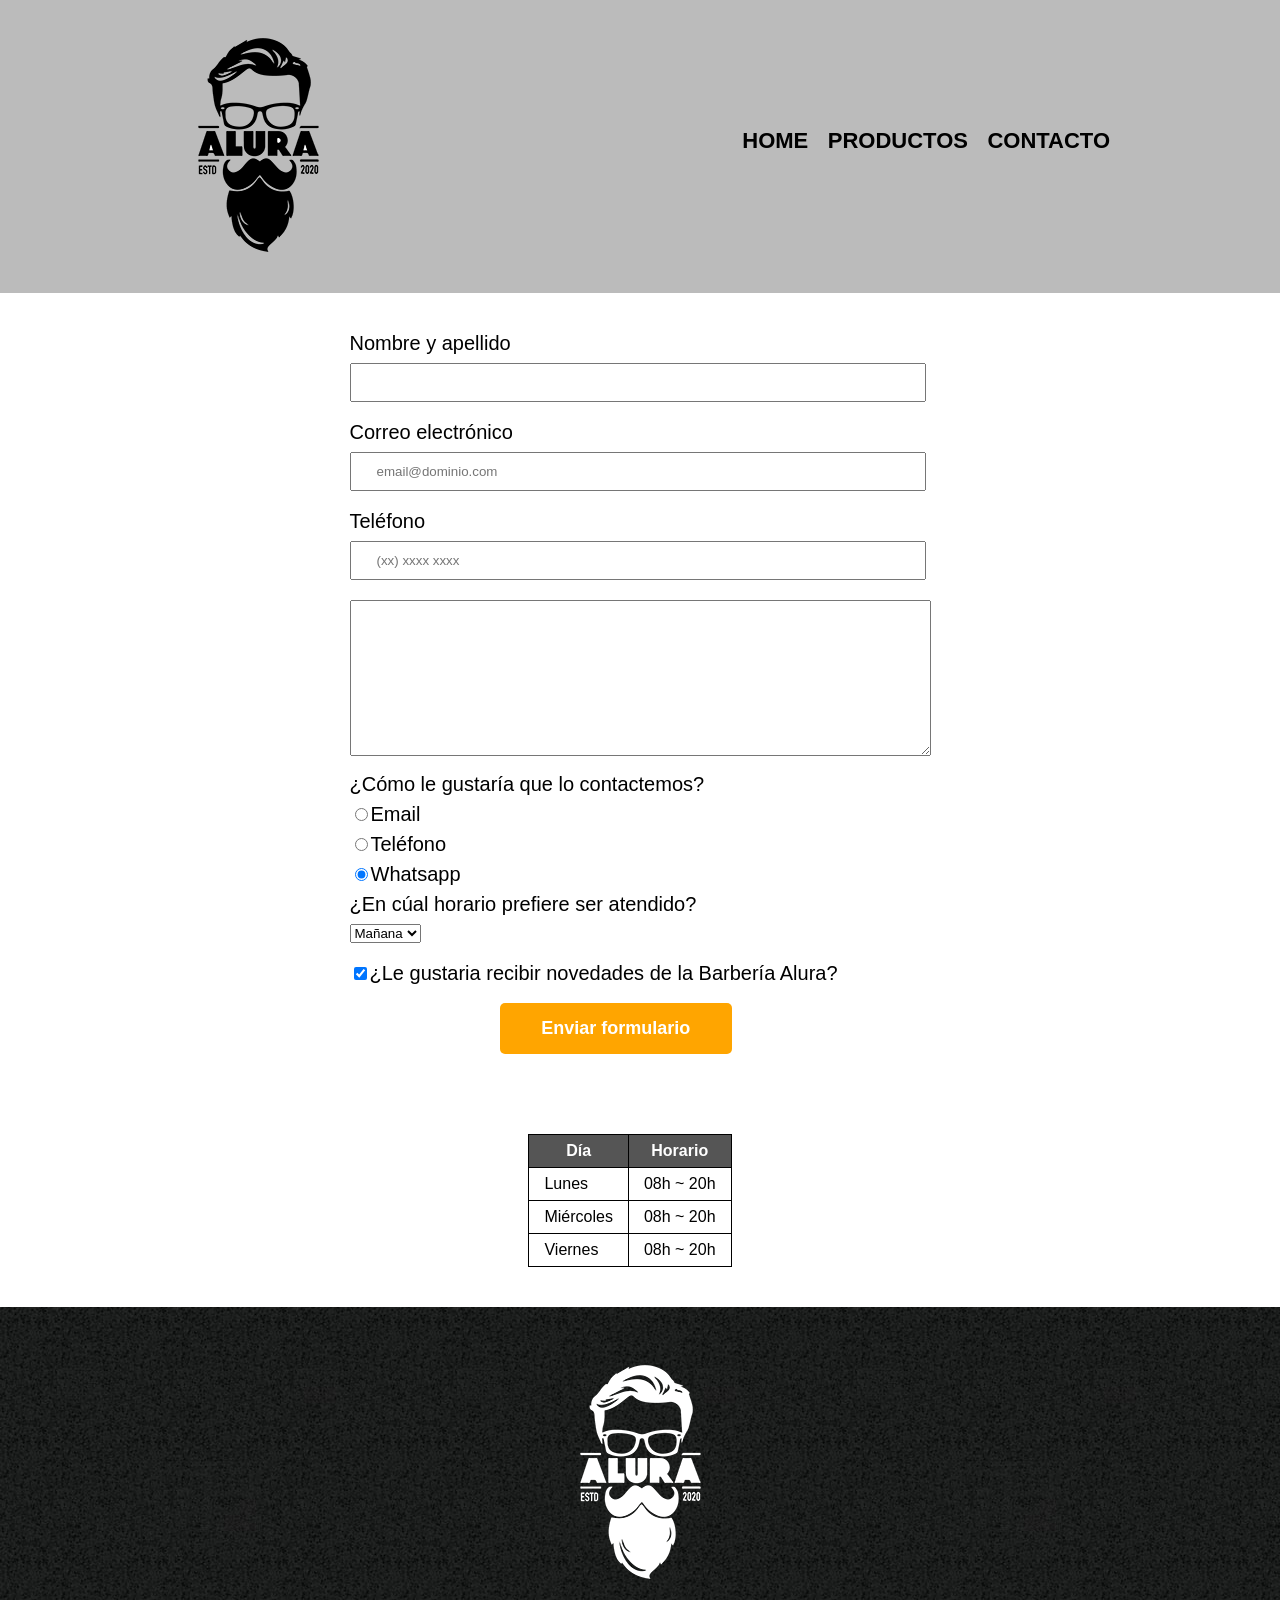
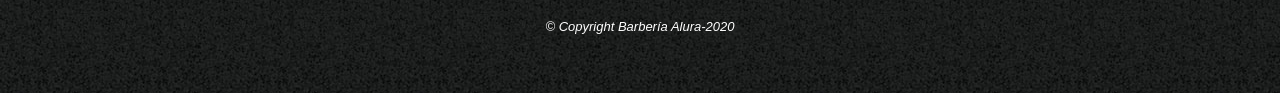
==== contacto.html @ 199c6437 "first commit" ====
<!DOCTYPE html>
<html lang="es">

<head>
    <meta charset="UTF-8">
    <meta name="viewport" content="width=device-width, initial-scale=1.0">
    <title>Contacto Barbería Alura </title>
    <link rel="stylesheet" href="assets/css/reset.css">
    <link rel="stylesheet" href="/assets/css/style-index.css">
</head>

<body>
    <header>
        <div class="caja">
            <h1><img src="/assets/img/productos/logo.png" alt="logo"></h1>
            <nav>
                <ul class="navegacion">
                    <li><a href="index.html">Home</a></li>
                    <li><a href="productos.html">Productos</a></li>
                    <li><a href="contacto.html">Contacto</a></li>
                </ul>

            </nav>
        </div>



    </header>

    <main class="formulario">
        <form method="post" action="">
            <label for="nombreapellido">Nombre y apellido</label>
            <input type="text" id="nombreapellido" class="input-padron" required>

            <label for="correoelectronico">Correo electrónico</label>
            <input type="email" id="correoelectronico" class="input-padron" required placeholder="email@dominio.com">

            <label for="telefono">Teléfono</label>
            <input type="tel" id="telefono" class="input-padron" required placeholder="(xx) xxxx xxxx">

            <label for="mensaje"></label>
            <textarea cols="70" rows="10" id="mensaje"></textarea required>

                <fieldset class="textos">
                    <legend>¿Cómo le gustaría que lo contactemos?</legend>

                    <label for="radio-email"> <input type="radio" name ="contacto" value="email" id="radio-email">Email</label>
                   
    
                    <label for="radio-telefono"><input type="radio" name ="contacto"  value="telefono" id="radio-telefono">Teléfono</label>
                    
    
                    <label for="radio-whatsapp"> <input type="radio" name ="contacto" value="whatsapp" id="radio-whatsapp" checked>Whatsapp</label>
                   

                </fieldset>

                <fieldset>
                    <legend>¿En cúal horario prefiere ser atendido?</legend>
                    <select>
                        <option>Mañana</option>
                        <option>Tarde</option>
                        <option>Noche</option>
                    </select>

                </fieldset>
                
                
                <label class="checkbox"><input type="checkbox" checked>¿Le gustaria recibir novedades de la Barbería Alura?</label>

                <input type="submit" value = "Enviar formulario" class="enviar">
            </form>

            <table class="tabla">
                <thead>
                    <tr>
                        <th>Día</th>
                        <th>Horario</th>
                        
                    </tr>

                </thead>

                <tbody>
                    <tr>
                        <td>Lunes</td>
                        <td>08h ~ 20h</td>
                        
                    </tr>
    
                    <tr>
                        <td>Miércoles</td>
                        <td>08h ~ 20h</td>
                        
                    </tr>
    
                    <tr>
                        <td>Viernes</td>
                        <td>08h ~ 20h</td>
                        
                    </tr>
                </tbody>
               

               
            </table>
            
        </main>

        <footer>
            <img src="/assets/img/productos/logo-blanco.png" alt="logo">
            <p class="copyright">&copy Copyright Barbería Alura-2020</p>
        </footer>    
</body>
</html>
---- assets/css/style-index.css ----
body{
    font-family: 'Montserrat', sans-serif;
}

header{
    background-color: #BBBBBB;
    padding: 20px 0;
}

.caja{
width: 940px;
position: relative;
margin: 0 auto;

}

nav{

    position:absolute;
    top:110px;
    right:0px; 

}
nav li{    
    display: inline;
    margin: 0 0 0 15px;

}

nav a{
   text-transform:uppercase;
    color: #000000;
    font-weight: bold;
    font-size: 22px;
    text-decoration: none;
}

nav a:hover{

    color: #c78c19;
    text-decoration: underline;
}
.productos{

    width: 940px;
    margin:0 auto;
    padding: 50px;
}

.productos li{

    display: inline-block;
    text-align: center;
    width: 30%;
    vertical-align: top;
    margin:0 1.5%;
    padding: 30px 20px;
    box-sizing: border-box;
    border:2px solid #000000;
    border-radius:10px;
   

}

.productos li:hover{

    border-color:#c78c19;
}

.productos li:active{

    border-color: #088c19
}

.producto-descripcion{
    font-size: 18px;
}

.producto-precio{
    font-size: 20px;
    font-weight: bold;
    margin-top:10px;
}

.productos h2{
    font-size: 30px;
    font-weight: bold;
}

.productos li:hover h2{
    font-size: 33px;
}

footer{

    text-align: center;
    background: url(/assets/img/productos/bg.jpg);
    padding:40px;
}

.copyright{
     color: #FFFFFF;
     font-size: 13px;
     margin:20px;

}

form{
    margin:40px 0;
}

form label, form legend{
    display: block;
    font-size: 20px;
    margin:0 0 10px;  
    
}

.input-padron{
    display: block;
    margin:0 0 20px;
    padding: 10px 25px;
    width: 90%;
}

.textos{
    margin-top:15px;
}
.checkbox{
    margin:20px 0;
}

.enviar{
    width: 40%;
    padding: 15px 0;
    font-size: 18px;
    font-weight: bold;
    color:white;
    background: orange;
    border: none;
    border-radius: 5px;
    transition: 1s all;
    cursor:pointer;
    position: relative;
    left: 150px;

}

.enviar:hover{
    background:darkorange;
    transform:scale(1.2) 
     
    
}

table{
    margin:40px 40px;
    position: relative;
    right: 10px;

}

thead{
    background: #555555;
    color:white;
    font-weight: bold;
}

td, th{
    border:1px solid #000000;
    padding: 8px 15px;

}

/* aqui inicia CSS para nuestra HOME */

.banner{
    width: 100%;
}
/* selectores avanzados: */
/* main > p{
    background: red;
}

img + p{
background:yellow;
    
}

img ~ p{

    background: green;
}

.principal p:not(#mision){

    background: orange;
} */
.principal{
   
    padding: 3em 0;
    background-color: #FEFEFE;
    width: 100%;
    margin: 0 auto;
   
}

.titulo-principal{
    text-align: center;
    font-size: 2em;
    margin: 0 0 1em;
    clear: left;
}

/* .titulo-principal:first-letter{
    font-weight: bold;
} */

p:first-line{

    font-style: italic;
}

.contenido-barberia{
    width:70%;
    margin: 0 auto;
}

.principal p{
    margin: 0 0 1em;
}

.principal strong{
    font-weight: bold;

}

.principal em{
    font-style: italic;
}

.utensilios{
    width: 120px;
    float: left;
    margin:0 20px 20px 0;
}

.mapa{
    /* width: 940px; */
    padding:3em 0;
    background: linear-gradient(#FEFEFE,#888888);
}
.mapa p{
    margin:0 0 2em;
    text-align: center;
}

.mapa-contenido{
    width: 940px;
    margin: 0 auto;
}

.diferenciales{
    padding: 3em 0;
    background:#888888 ;
}

.contenido-diferenciales{
    width: 640px;
    margin: 0 auto;
}

.lista-diferenciales{
    width: 40%;
    display: inline-block;
    vertical-align:top;
}

.items{
    line-height: 1.5;        
}

.items:before{
  content:"★"  
}

.items:first-child{
    font-weight: bold;

}

.imagen-diferenciales{
    width: 60%; 
    transition: 400ms; 
    box-shadow: 10px 10px 30px 15px #000000;
}

.imagen-diferenciales:hover{
    opacity:0.3;
}

.video{
    width: 560px;
    margin: 1em auto;
    position: relative;
    top: 50px;
}

.formulario{
    display: flex;
    flex-direction: column;
    align-items: center;

    
    
}
/* .enviar{
    background-color: #088c19;
} */
.tabla{
        display:block;
}


/* queda pendiente ajustar el video */
@media screen and (max-width:480px){
    h1{
        text-align: center;
    
    }

    nav{
        position: static;
    }

    header{
        width: 100%;
        
    }

    .caja, .principal, .mapa-contenido, .contenido-diferenciales, .video{
        width: auto;
    }

    .lista-diferenciales, .imagen-diferenciales{
        width: 100%;
    }
}


/* codigo del aula */
/* @media screen and (max-width:480px){
    h1{
        text-align: center;
    }
    nav{
        position: static;
    }
    .caja, .principal, .mapa-contenido, .contenido-diferenciales, .video {
        width: auto;
    }
    .lista-diferenciales, .imagen-diferenciales{
        width: 100%;
    }
} */
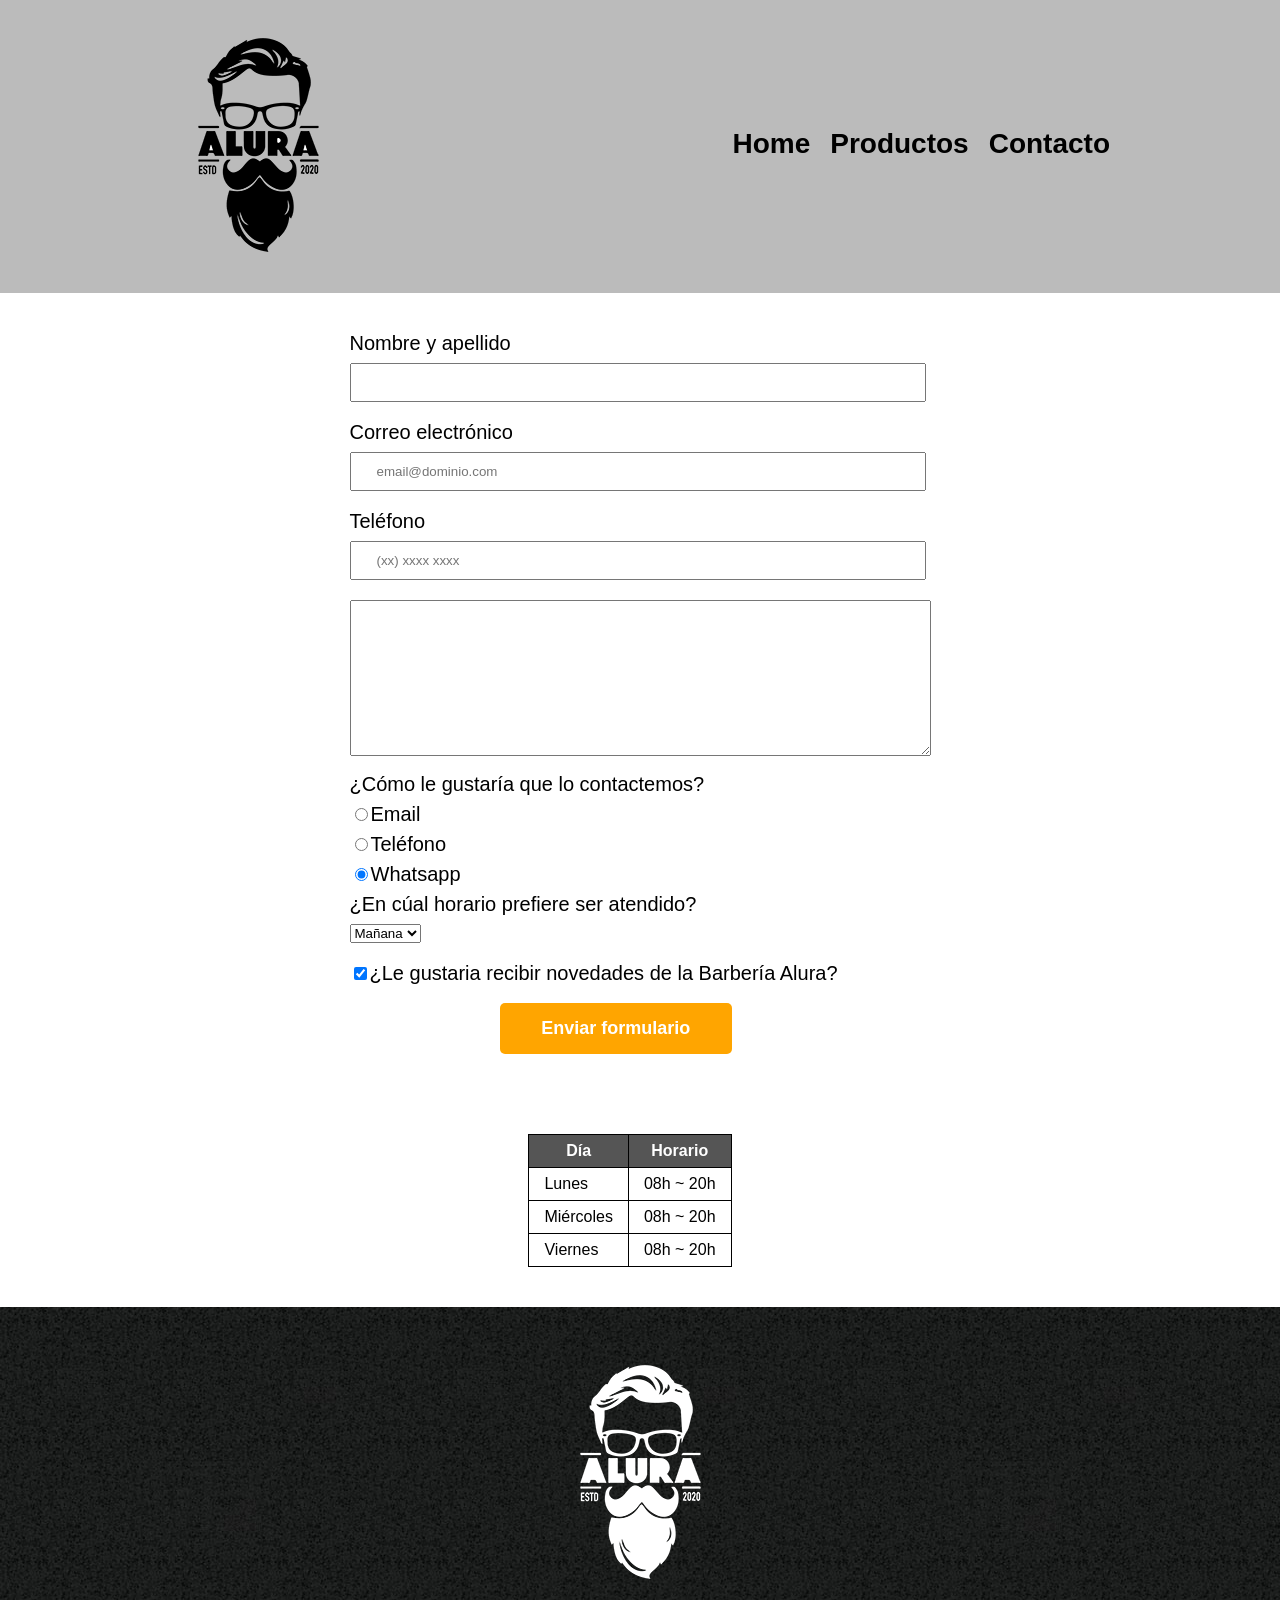
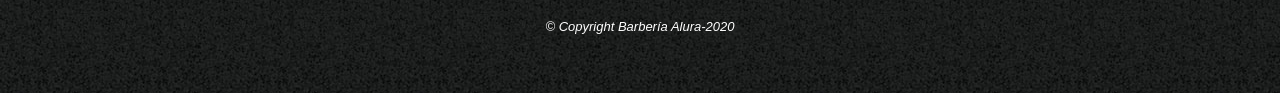
==== commit a73f7966: "Fix: updated project" ====
--- a/contacto.html
+++ b/contacto.html
@@ -6,20 +6,31 @@
     <meta name="viewport" content="width=device-width, initial-scale=1.0">
     <title>Contacto Barbería Alura </title>
     <link rel="stylesheet" href="assets/css/reset.css">
-    <link rel="stylesheet" href="/assets/css/style-index.css">
+    <link rel="stylesheet" href="assets/css/style-index.css">
 </head>
 
 <body>
     <header>
         <div class="caja">
-            <h1><img src="/assets/img/productos/logo.png" alt="logo"></h1>
-            <nav>
+            <h1><img src="assets/img/productos/logo.png" alt="logo"></h1>
+            <!-- <nav>
                 <ul class="navegacion">
                     <li><a href="index.html">Home</a></li>
                     <li><a href="productos.html">Productos</a></li>
                     <li><a href="contacto.html">Contacto</a></li>
                 </ul>
 
+            </nav> -->
+
+            <nav class="nav">
+                <input type="checkbox" id="menu-toggle" class="menu-toggle">
+                <label for="menu-toggle" class="menu-btn">☰</label>
+            
+                <ul class="navegacion">
+                    <li><a href="index.html" target="_blank" rel="noopener noreferrer">Home</a></li>
+                    <li><a href="productos.html" target="_blank" rel="noopener noreferrer">Productos</a></li>
+                    <li><a href="contacto.html" target="_blank" rel="noopener noreferrer">Contacto</a></li>
+                </ul>
             </nav>
         </div>
 
@@ -39,7 +50,7 @@
             <input type="tel" id="telefono" class="input-padron" required placeholder="(xx) xxxx xxxx">
 
             <label for="mensaje"></label>
-            <textarea cols="70" rows="10" id="mensaje"></textarea required>
+            <textarea cols="70" rows="10" id="mensaje"></textarea>
 
                 <fieldset class="textos">
                     <legend>¿Cómo le gustaría que lo contactemos?</legend>
@@ -108,7 +119,7 @@
         </main>
 
         <footer>
-            <img src="/assets/img/productos/logo-blanco.png" alt="logo">
+            <img src="assets/img/productos/logo-blanco.png" alt="logo">
             <p class="copyright">&copy Copyright Barbería Alura-2020</p>
         </footer>    
 </body>
--- a/assets/css/style-index.css
+++ b/assets/css/style-index.css
@@ -14,13 +14,16 @@
 
 }
 
-nav{
+/* nav{
 
     position:absolute;
     top:110px;
     right:0px; 
 
 }
+
+
+
 nav li{    
     display: inline;
     margin: 0 0 0 15px;
@@ -33,13 +36,50 @@
     font-weight: bold;
     font-size: 22px;
     text-decoration: none;
-}
+} */
 
 nav a:hover{
 
     color: #c78c19;
     text-decoration: underline;
 }
+
+/* ******************codigo de prueba ************/
+
+/* Estilos base */
+.nav {
+    /* position: relative; */
+    position:absolute;
+    top:110px;
+    right:0px;
+}
+
+.navegacion {
+    list-style: none;
+    display: flex;
+    gap: 20px;
+}
+
+.navegacion li a{
+    text-decoration: none;
+    font-weight: bold;
+    font-size: 28px;
+    color:#000000;
+}
+
+/* Botón hamburguesa oculto en desktop */
+.menu-btn {
+    display: none;
+    font-size: 30px;
+    cursor: pointer;
+    user-select: none;
+}
+
+/* Checkbox oculto */
+.menu-toggle {
+    display: none;
+}
+/* ******************************************** */
 .productos{
 
     width: 940px;
@@ -310,7 +350,7 @@
     display: flex;
     flex-direction: column;
     align-items: center;
-
+    
     
     
 }
@@ -324,6 +364,7 @@
 
 /* queda pendiente ajustar el video */
 @media screen and (max-width:480px){
+  
     h1{
         text-align: center;
     
@@ -332,6 +373,32 @@
     nav{
         position: static;
     }
+
+    /* ***********codigo de prueba********* */
+
+     .menu-btn {
+        display: block;
+        border: 2px red;
+    }
+
+    .navegacion {
+        position: absolute;
+        top: 50px;
+        right: 0;
+        background: #fff;
+        flex-direction: column;
+        width: 200px;
+        padding: 10px;
+        border: 1px solid #ccc;
+        display: none;
+    }
+
+    /* Cuando el checkbox está activo, se despliega el menú */
+    .menu-toggle:checked ~ .navegacion {
+        display: flex;
+    }
+
+    /* ************************************ */
 
     header{
         width: 100%;
@@ -345,6 +412,64 @@
     .lista-diferenciales, .imagen-diferenciales{
         width: 100%;
     }
+    
+    /* .formulario{
+        background-color: #088c19;
+        margin: 0 50px 0 50px;
+    }
+
+    form{
+        margin:0 50px 0 50px;
+    }
+        .formulario {
+        flex-direction: column;
+        padding: 10px;
+    } */
+
+    form,
+    .tabla {
+        width: 95%;
+    }
+    .input-padron{
+       width: 85%;
+    }
+
+    textarea {
+        width: 98%;
+    }
+
+    .enviar{ 
+        
+        /* padding-left: 1px; */
+        /* padding-right: 20px; */
+        position: relative;
+        left: 40px;        
+        width: 75%;
+    }
+
+    .tabla{
+        /* 
+        display: block;        
+        justify-content: center; */
+        /* background-color: red; */
+        width: 54%;
+        position: relative;
+        left: 2px;
+
+    }
+
+    /* .enviar {
+    width: 100%;
+    padding: 12px;
+    background-color: #088c19;
+    color: white;
+    border: none;
+    border-radius: 6px;
+    font-size: 16px;
+    cursor: pointer;
+    margin-top: 15px;
+    } */
+
 }
 
 
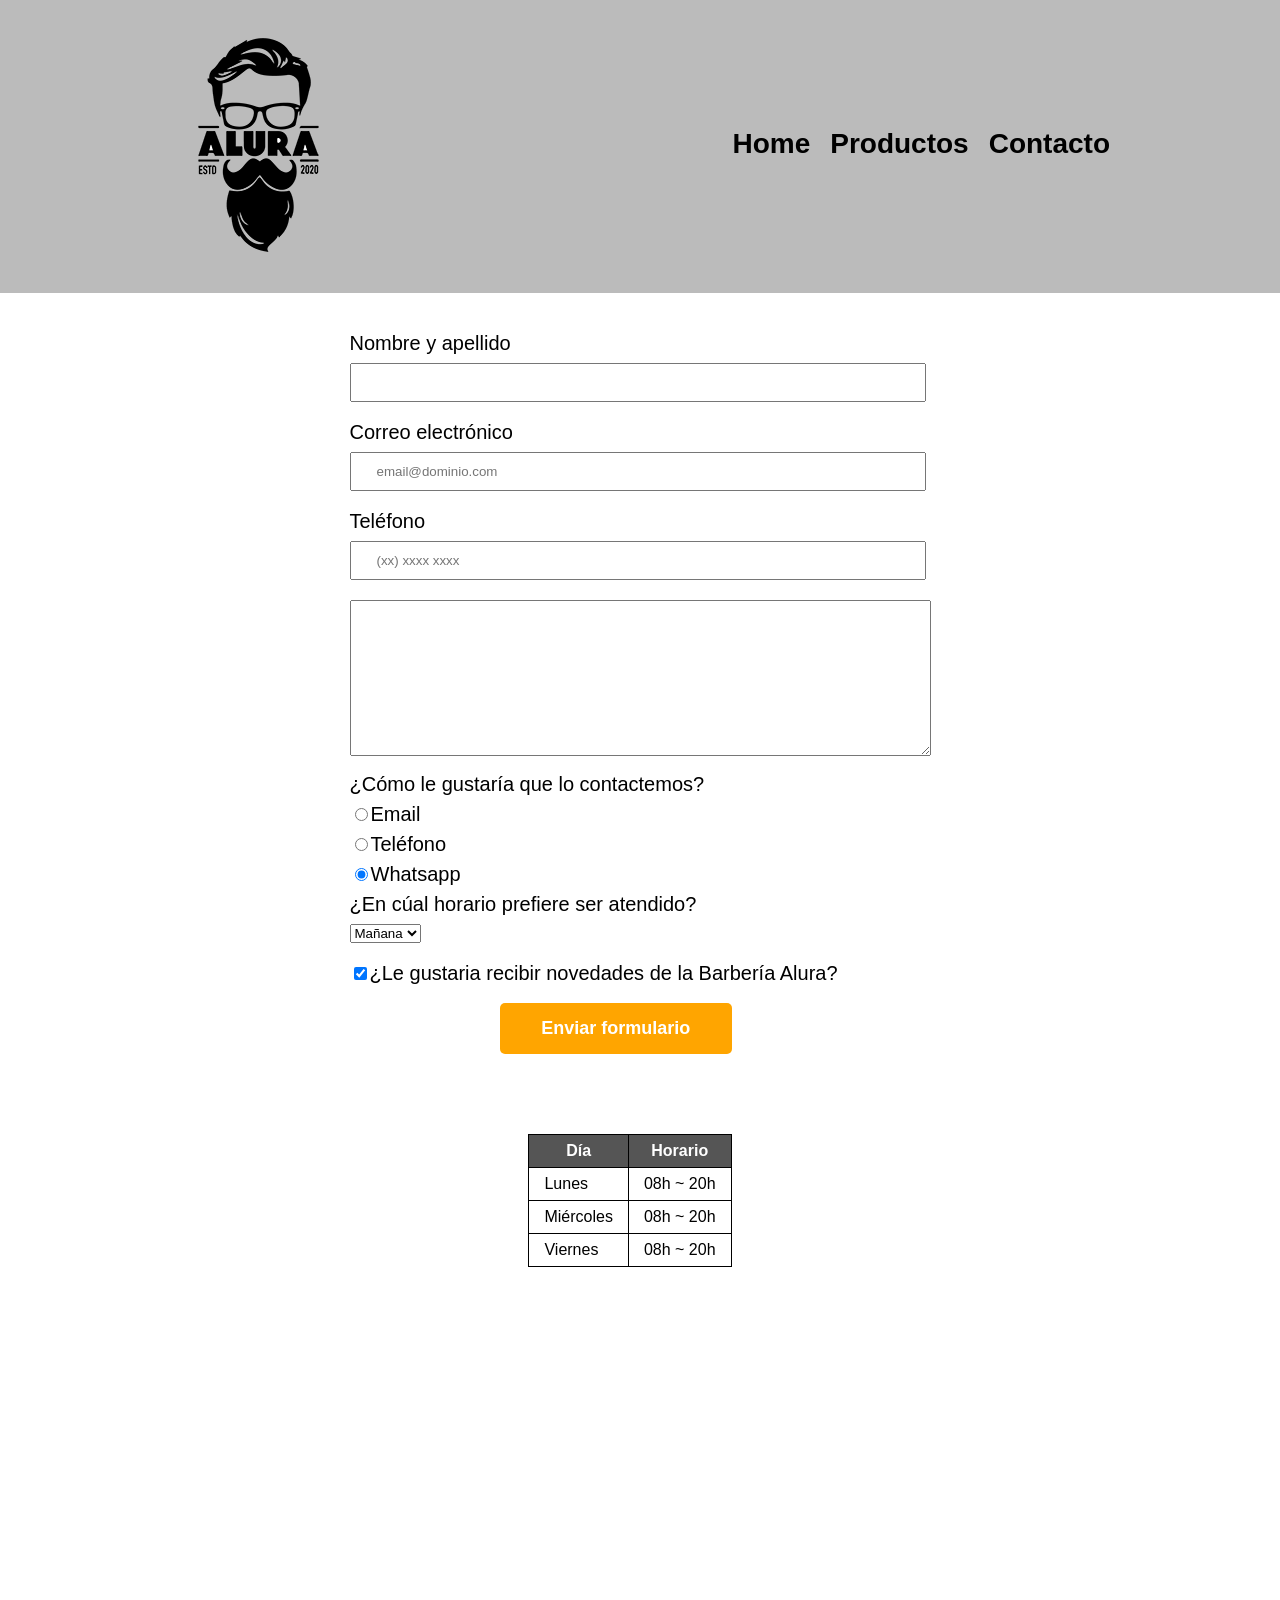
==== commit bdbf1792: "Fix: updated project" ====
--- a/contacto.html
+++ b/contacto.html
@@ -116,8 +116,8 @@
                
             </table>
             
-        </main>
-
+        </main> 
+<!-- footer -->
         <footer>
             <img src="assets/img/productos/logo-blanco.png" alt="logo">
             <p class="copyright">&copy Copyright Barbería Alura-2020</p>
--- a/assets/css/style-index.css
+++ b/assets/css/style-index.css
@@ -130,11 +130,12 @@
 .productos li:hover h2{
     font-size: 33px;
 }
+/* código del footer */
 
 footer{
 
     text-align: center;
-    background: url(/assets/img/productos/bg.jpg);
+    background: url(assets/img/productos/bg.jpg);
     padding:40px;
 }
 
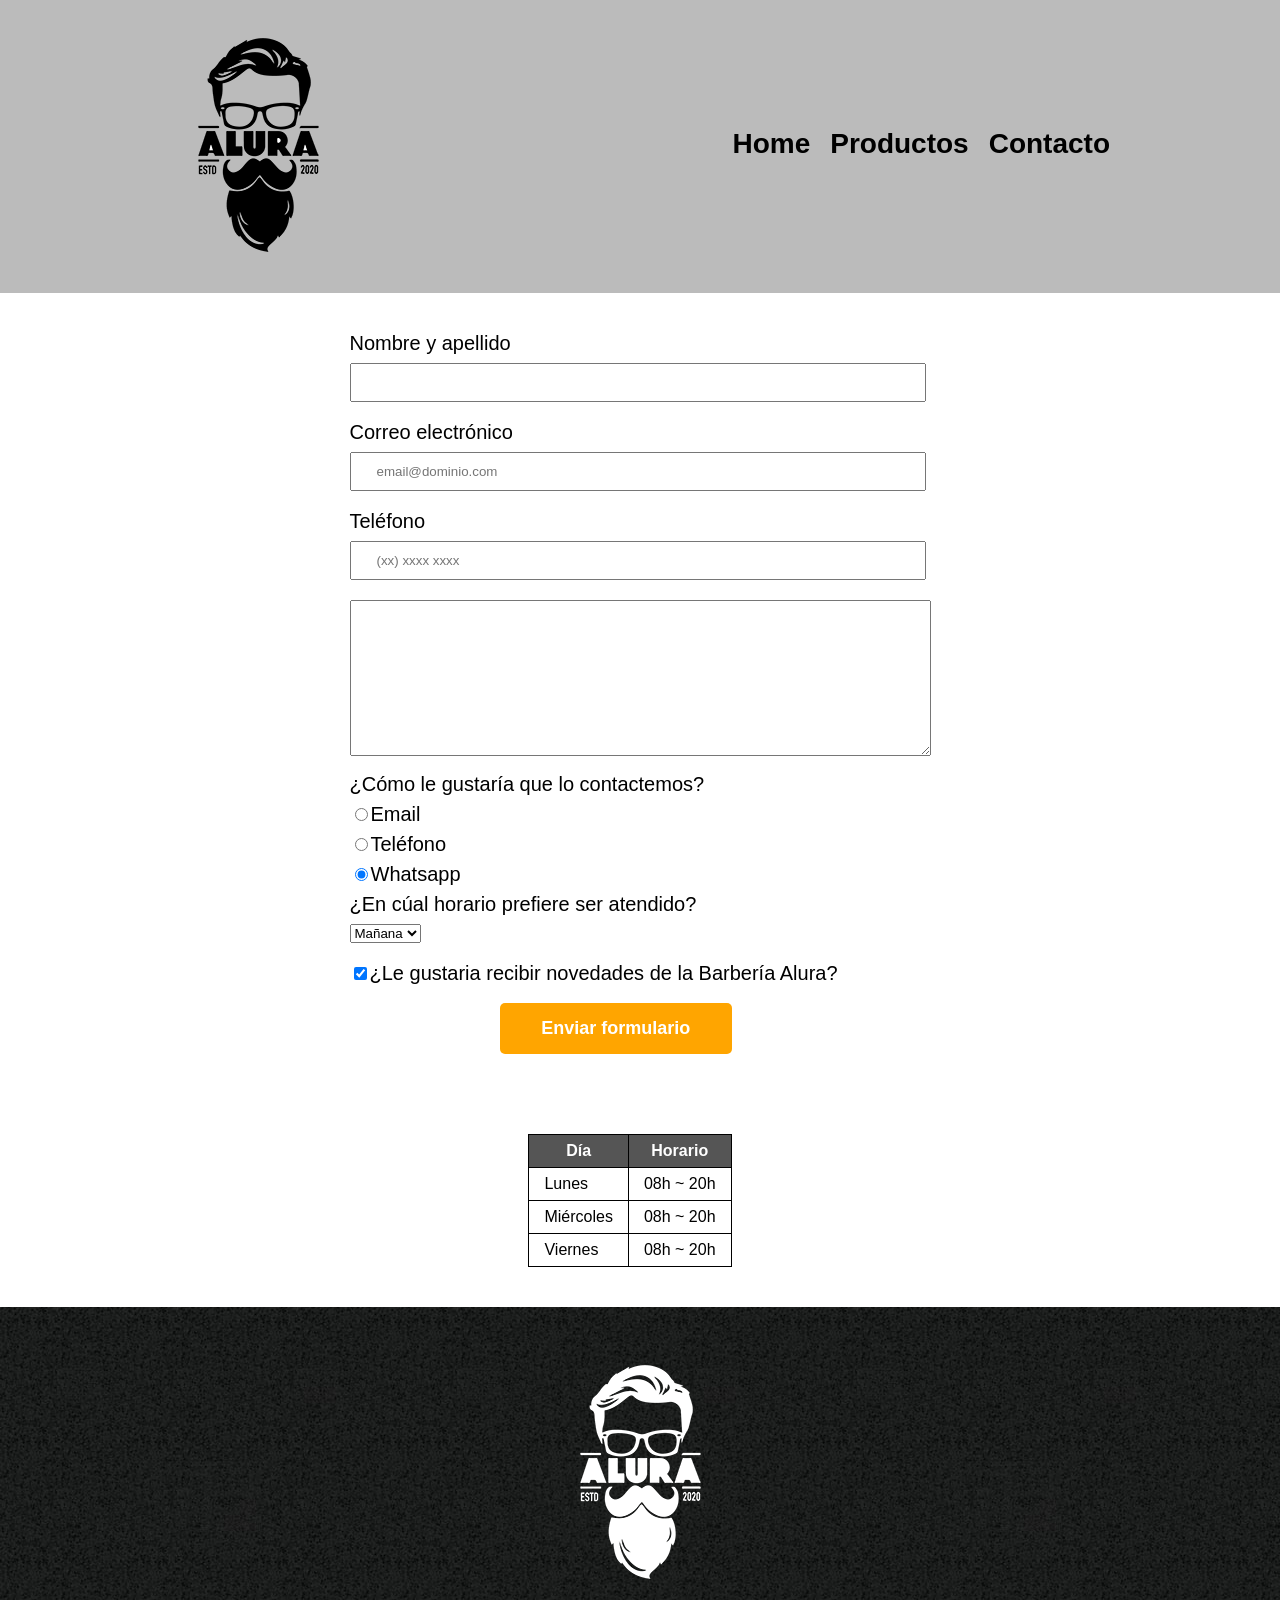
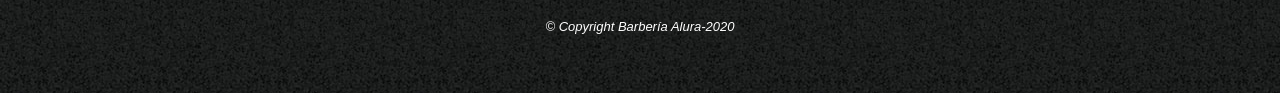
==== commit 0e9c3cec: "Fix: updated css" ====
--- a/contacto.html
+++ b/contacto.html
@@ -118,9 +118,9 @@
             
         </main> 
 <!-- footer -->
-        <footer>
-            <img src="assets/img/productos/logo-blanco.png" alt="logo">
-            <p class="copyright">&copy Copyright Barbería Alura-2020</p>
-        </footer>    
+    <footer>
+        <img src="assets/img/productos/logo-blanco.png" alt="logo">
+        <p class="copyright">&copy Copyright Barbería Alura-2020</p>
+    </footer>
 </body>
 </html>
--- a/assets/css/style-index.css
+++ b/assets/css/style-index.css
@@ -130,14 +130,7 @@
 .productos li:hover h2{
     font-size: 33px;
 }
-/* código del footer */
-
-footer{
-
-    text-align: center;
-    background: url(assets/img/productos/bg.jpg);
-    padding:40px;
-}
+
 
 .copyright{
      color: #FFFFFF;
@@ -362,7 +355,14 @@
         display:block;
 }
 
-
+/* código del footer */
+
+footer{
+
+    text-align: center;
+    background: url(/assets/img/productos/bg.jpg);
+    padding:40px;
+}
 /* queda pendiente ajustar el video */
 @media screen and (max-width:480px){
   
